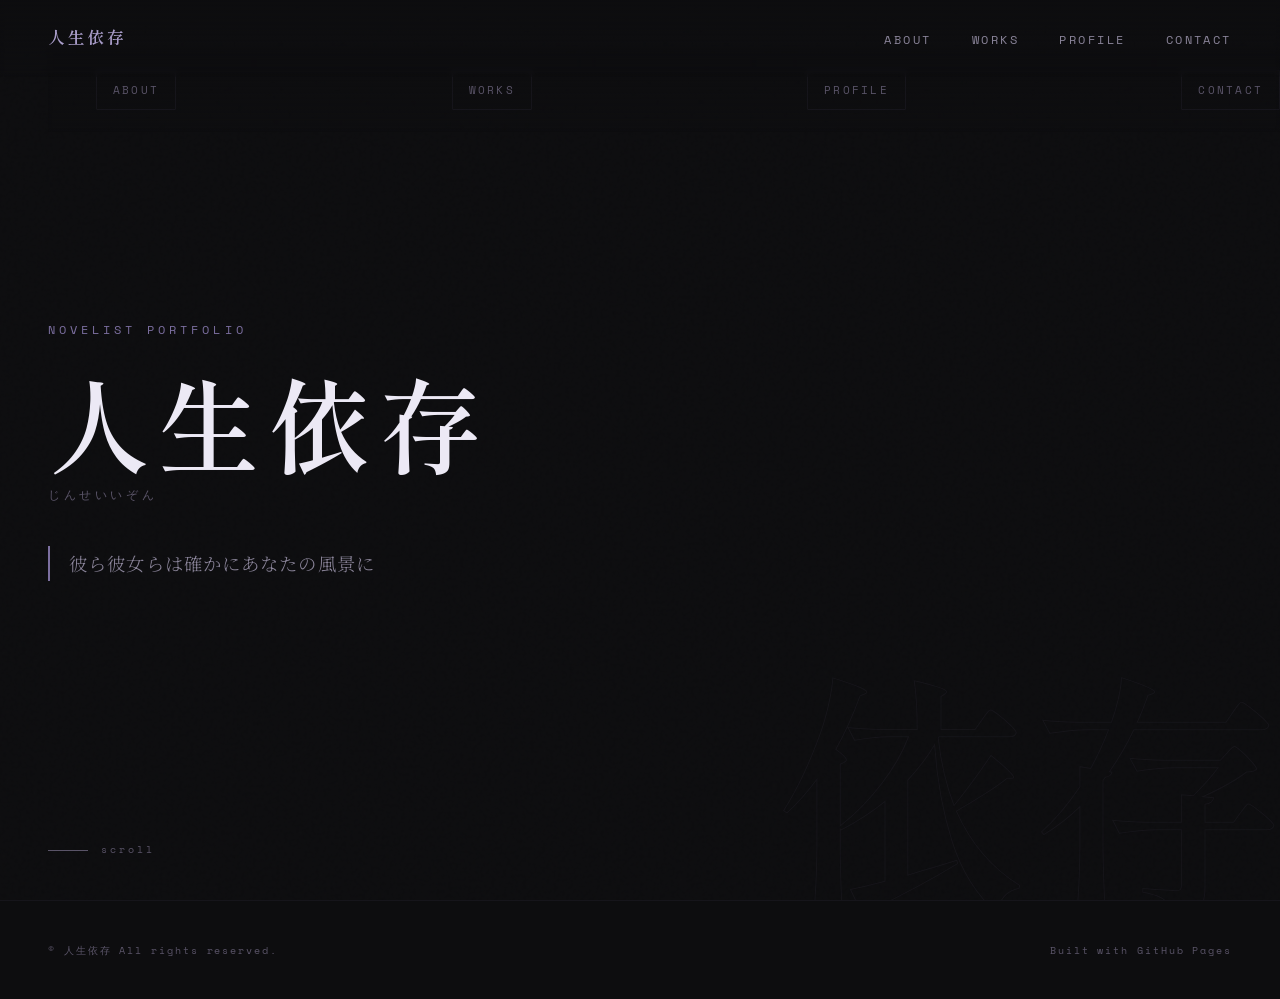
==== index.html @ 1c6c2f1f "Add files via upload" ====
<!DOCTYPE html>
<html lang="ja">
<head>
<meta charset="UTF-8">
<meta name="viewport" content="width=device-width, initial-scale=1.0">
<meta name="description" content="人生依存（じんせいいぞん）の小説ポートフォリオサイト。ジャンル分けしにくい純文学・文学フリマ同人小説を執筆。代表作「雨上がりの宝物」ほか。">
<meta name="keywords" content="人生依存,小説家,純文学,小説家になろう,カクヨム,文学フリマ,同人小説,じんせいいぞん">
<meta property="og:title" content="人生依存 | 小説家ポートフォリオ">
<meta property="og:description" content="彼ら彼女らは確かにあなたの風景に。ジャンル分けしにくい物語を書く小説家・人生依存の作品一覧。">
<meta property="og:type" content="website">
<title>人生依存 | 小説家ポートフォリオ</title>
<link rel="stylesheet" href="style.css">
<style>
  #hero {
    min-height: 100vh;
    display: flex;
    flex-direction: column;
    justify-content: center;
    padding: 0 3rem;
    position: relative;
    overflow: hidden;
  }
  .hero-bg-text {
    position: absolute;
    bottom: -0.05em;
    right: -0.02em;
    font-family: 'Shippori Mincho', serif;
    font-size: clamp(8rem, 20vw, 22rem);
    font-weight: 600;
    color: transparent;
    -webkit-text-stroke: 1px rgba(124,111,160,0.07);
    pointer-events: none;
    line-height: 1;
    user-select: none;
  }
  .hero-eyebrow {
    font-family: 'Space Mono', monospace;
    font-size: 0.72rem;
    letter-spacing: 0.35em;
    color: var(--accent);
    margin-bottom: 1.5rem;
    opacity: 0;
    animation: fadeUp 1s 0.2s forwards;
  }
  .hero-name {
    font-family: 'Shippori Mincho', serif;
    font-size: clamp(3.5rem, 8vw, 7rem);
    font-weight: 600;
    line-height: 1.1;
    letter-spacing: 0.08em;
    color: #ece9f5;
    opacity: 0;
    animation: fadeUp 1s 0.4s forwards;
  }
  .hero-name-reading {
    font-family: 'Space Mono', monospace;
    font-size: 0.75rem;
    letter-spacing: 0.3em;
    color: var(--text3);
    margin-top: 0.4rem;
    opacity: 0;
    animation: fadeUp 1s 0.55s forwards;
  }
  .hero-catch {
    margin-top: 2.5rem;
    font-size: clamp(0.9rem, 2vw, 1.15rem);
    color: var(--text2);
    font-weight: 300;
    letter-spacing: 0.06em;
    max-width: 34em;
    border-left: 2px solid var(--accent);
    padding-left: 1.2rem;
    opacity: 0;
    animation: fadeUp 1s 0.7s forwards;
  }
  .hero-scroll {
    position: absolute;
    bottom: 2.5rem;
    left: 3rem;
    display: flex;
    align-items: center;
    gap: 0.8rem;
    font-family: 'Space Mono', monospace;
    font-size: 0.65rem;
    letter-spacing: 0.3em;
    color: var(--text3);
    opacity: 0;
    animation: fadeIn 1s 1.4s forwards;
  }
  .hero-scroll::before {
    content: '';
    display: block;
    width: 40px;
    height: 1px;
    background: var(--text3);
  }
  .hero-nav-links {
    display: flex;
    gap: 1.5rem;
    margin-top: 3rem;
    opacity: 0;
    animation: fadeUp 1s 1s forwards;
  }
  .hero-nav-link {
    font-family: 'Space Mono', monospace;
    font-size: 0.7rem;
    letter-spacing: 0.2em;
    color: var(--text3);
    text-decoration: none;
    padding: 0.5rem 1rem;
    border: 1px solid var(--border2);
    border-radius: 1px;
    transition: color 0.3s, border-color 0.3s;
  }
  .hero-nav-link:hover { color: var(--accent2); border-color: var(--border); }
  @media (max-width: 768px) {
    #hero { padding: 0 1.5rem; }
    .hero-nav-links { flex-wrap: wrap; gap: 0.8rem; }
  }
</style>
</head>
<body>

<nav>
  <a href="index.html" class="nav-logo">人生依存</a>
  <ul class="nav-links">
    <li><a href="about.html">ABOUT</a></li>
    <li><a href="works.html">WORKS</a></li>
    <li><a href="profile.html">PROFILE</a></li>
    <li><a href="contact.html">CONTACT</a></li>
  </ul>
</nav>

<section id="hero">
  <div class="hero-bg-text">依存</div>
  <p class="hero-eyebrow">NOVELIST PORTFOLIO</p>
  <h1 class="hero-name">人生依存</h1>
  <p class="hero-name-reading">じんせいいぞん</p>
  <p class="hero-catch">彼ら彼女らは確かにあなたの風景に</p>
  <nav class="hero-nav-links">
    <a href="about.html" class="hero-nav-link">ABOUT</a>
    <a href="works.html" class="hero-nav-link">WORKS</a>
    <a href="profile.html" class="hero-nav-link">PROFILE</a>
    <a href="contact.html" class="hero-nav-link">CONTACT</a>
  </nav>
  <div class="hero-scroll">scroll</div>
</section>

<footer>
  <p>© 人生依存 All rights reserved.</p>
  <p>Built with GitHub Pages</p>
</footer>

</body>
</html>
---- style.css ----
@import url('https://fonts.googleapis.com/css2?family=Shippori+Mincho:wght@400;500;600&family=Noto+Serif+JP:wght@300;400;500&family=Space+Mono:ital@0;1&display=swap');

:root {
  --bg: #0d0d0f;
  --bg2: #131316;
  --bg3: #1a1a1f;
  --accent: #7c6fa0;
  --accent2: #a89cc8;
  --text: #d4cfe8;
  --text2: #8a8499;
  --text3: #5a5468;
  --border: rgba(124,111,160,0.18);
  --border2: rgba(124,111,160,0.08);
  --gold: #c9a96e;
}

* { box-sizing: border-box; margin: 0; padding: 0; }
html { scroll-behavior: smooth; }

body {
  background: var(--bg);
  color: var(--text);
  font-family: 'Noto Serif JP', serif;
  font-weight: 300;
  line-height: 1.9;
  overflow-x: hidden;
}

::selection { background: rgba(124,111,160,0.35); }

body::before {
  content: '';
  position: fixed;
  inset: 0;
  background-image: url("data:image/svg+xml,%3Csvg viewBox='0 0 256 256' xmlns='http://www.w3.org/2000/svg'%3E%3Cfilter id='noise'%3E%3CfeTurbulence type='fractalNoise' baseFrequency='0.9' numOctaves='4' stitchTiles='stitch'/%3E%3C/filter%3E%3Crect width='100%25' height='100%25' filter='url(%23noise)' opacity='0.04'/%3E%3C/svg%3E");
  pointer-events: none;
  z-index: 0;
  opacity: 0.4;
}

/* NAV */
nav {
  position: fixed;
  top: 0;
  width: 100%;
  z-index: 100;
  padding: 1.4rem 3rem;
  display: flex;
  justify-content: space-between;
  align-items: center;
  background: linear-gradient(to bottom, rgba(13,13,15,0.95), transparent);
  backdrop-filter: blur(2px);
}

.nav-logo {
  font-family: 'Shippori Mincho', serif;
  font-size: 1.05rem;
  font-weight: 600;
  color: var(--accent2);
  letter-spacing: 0.15em;
  text-decoration: none;
}

.nav-links {
  display: flex;
  gap: 2.5rem;
  list-style: none;
}

.nav-links a {
  color: var(--text2);
  text-decoration: none;
  font-size: 0.78rem;
  letter-spacing: 0.2em;
  font-family: 'Space Mono', monospace;
  transition: color 0.3s;
}

.nav-links a:hover, .nav-links a.active { color: var(--accent2); }

/* SECTIONS */
section { position: relative; z-index: 1; }

.section-inner {
  max-width: 1100px;
  margin: 0 auto;
  padding: 7rem 3rem;
}

.section-label {
  font-family: 'Space Mono', monospace;
  font-size: 0.65rem;
  letter-spacing: 0.4em;
  color: var(--accent);
  margin-bottom: 0.8rem;
}

.section-title {
  font-family: 'Shippori Mincho', serif;
  font-size: clamp(1.8rem, 4vw, 2.8rem);
  font-weight: 600;
  color: #ece9f5;
  line-height: 1.3;
  margin-bottom: 3rem;
}

.divider {
  border: none;
  height: 1px;
  background: var(--border);
  margin: 0;
}

/* ABOUT */
.about-grid {
  display: grid;
  grid-template-columns: 1fr 1fr;
  gap: 5rem;
  align-items: start;
}

.about-text p {
  color: var(--text2);
  font-size: 0.95rem;
  margin-bottom: 1.2em;
  line-height: 2;
}

.about-text p strong { color: var(--accent2); font-weight: 500; }

.about-detail { display: flex; flex-direction: column; gap: 1.5rem; }

.detail-item {
  padding: 1.2rem 1.5rem;
  border: 1px solid var(--border2);
  background: var(--bg2);
  border-radius: 2px;
}

.detail-item-label {
  font-family: 'Space Mono', monospace;
  font-size: 0.6rem;
  letter-spacing: 0.3em;
  color: var(--accent);
  margin-bottom: 0.5rem;
}

.detail-item-content { font-size: 0.85rem; color: var(--text2); line-height: 1.8; }

/* WORKS */
.works-category { margin-bottom: 4rem; }

.works-category-title {
  font-family: 'Space Mono', monospace;
  font-size: 0.65rem;
  letter-spacing: 0.35em;
  color: var(--text3);
  padding-bottom: 0.8rem;
  border-bottom: 1px solid var(--border2);
  margin-bottom: 1.5rem;
}

.work-item {
  display: grid;
  grid-template-columns: auto 1fr auto;
  align-items: start;
  gap: 1.5rem;
  padding: 1.5rem 0;
  border-bottom: 1px solid var(--border2);
}

.work-item:last-child { border-bottom: none; }

.work-number {
  font-family: 'Space Mono', monospace;
  font-size: 0.65rem;
  color: var(--text3);
  letter-spacing: 0.1em;
  padding-top: 0.3rem;
  min-width: 2rem;
}

.work-title {
  font-family: 'Shippori Mincho', serif;
  font-size: 1.1rem;
  font-weight: 500;
  color: #ece9f5;
  margin-bottom: 0.3rem;
  letter-spacing: 0.05em;
}

.work-desc { font-size: 0.8rem; color: var(--text3); line-height: 1.7; margin-bottom: 0.5rem; }

.work-badges { display: flex; flex-wrap: wrap; gap: 0.4rem; }

.badge {
  font-family: 'Space Mono', monospace;
  font-size: 0.6rem;
  letter-spacing: 0.15em;
  padding: 0.2rem 0.6rem;
  border: 1px solid var(--border);
  color: var(--accent);
  border-radius: 1px;
}

.badge-gold { border-color: rgba(201,169,110,0.35); color: var(--gold); }

.work-links { display: flex; flex-direction: column; gap: 0.4rem; align-items: flex-end; }

.work-link {
  font-family: 'Space Mono', monospace;
  font-size: 0.6rem;
  letter-spacing: 0.15em;
  color: var(--text3);
  text-decoration: none;
  padding: 0.25rem 0.6rem;
  border: 1px solid var(--border2);
  border-radius: 1px;
  transition: color 0.2s, border-color 0.2s;
  white-space: nowrap;
}

.work-link:hover { color: var(--accent2); border-color: var(--border); }

.other-works-note {
  font-size: 0.78rem;
  color: var(--text3);
  font-style: italic;
  margin-bottom: 1rem;
  line-height: 1.8;
}

/* PROFILE */
.profile-grid { display: grid; grid-template-columns: 1fr 1fr; gap: 4rem; }

.profile-block-title {
  font-family: 'Space Mono', monospace;
  font-size: 0.62rem;
  letter-spacing: 0.3em;
  color: var(--accent);
  margin-bottom: 1rem;
}

.author-list { display: flex; flex-wrap: wrap; gap: 0.5rem; margin-bottom: 2rem; }

.author-tag {
  font-size: 0.78rem;
  color: var(--text2);
  padding: 0.2rem 0.7rem;
  border: 1px solid var(--border2);
  background: var(--bg2);
  border-radius: 1px;
  letter-spacing: 0.05em;
}

.taste-list { list-style: none; display: flex; flex-direction: column; gap: 0.6rem; }

.taste-list li {
  font-size: 0.85rem;
  color: var(--text2);
  display: flex;
  gap: 0.8rem;
  line-height: 1.6;
}

.taste-list li::before { content: '—'; color: var(--text3); flex-shrink: 0; }

/* CONTACT */
.contact-link-area { background: transparent; border-radius: 4px; padding: 0; }

.contact-links {
  display: grid;
  grid-template-columns: repeat(auto-fit, minmax(200px, 1fr));
  gap: 1rem;
  margin-top: 1rem;
}

.contact-link {
  display: flex;
  align-items: center;
  gap: 0.8rem;
  padding: 1rem 1.2rem;
  border: 1px solid var(--border2);
  background: var(--bg);
  border-radius: 2px;
  text-decoration: none;
  color: var(--text2);
  font-size: 0.8rem;
  font-family: 'Space Mono', monospace;
  letter-spacing: 0.08em;
  transition: border-color 0.25s, color 0.25s, background 0.25s;
}

.contact-link:hover { border-color: var(--border); color: var(--accent2); background: var(--bg3); }

.contact-link-icon { font-size: 0.9rem; color: var(--accent); flex-shrink: 0; }

/* FOOTER */
footer {
  padding: 2.5rem 3rem;
  border-top: 1px solid var(--border2);
  display: flex;
  justify-content: space-between;
  align-items: center;
  background: var(--bg);
}

footer p {
  font-family: 'Space Mono', monospace;
  font-size: 0.6rem;
  letter-spacing: 0.2em;
  color: var(--text3);
}

/* ANIMATIONS */
@keyframes fadeUp {
  from { opacity: 0; transform: translateY(18px); }
  to   { opacity: 1; transform: translateY(0); }
}

@keyframes fadeIn {
  from { opacity: 0; }
  to   { opacity: 1; }
}

.reveal {
  opacity: 0;
  transform: translateY(24px);
  transition: opacity 0.8s ease, transform 0.8s ease;
}

.reveal.visible { opacity: 1; transform: translateY(0); }

/* PAGE HEADER (各ページのトップ) */
.page-header {
  padding: 10rem 3rem 4rem;
  position: relative;
  z-index: 1;
}

.page-header-eyebrow {
  font-family: 'Space Mono', monospace;
  font-size: 0.65rem;
  letter-spacing: 0.4em;
  color: var(--accent);
  margin-bottom: 0.8rem;
}

.page-header-title {
  font-family: 'Shippori Mincho', serif;
  font-size: clamp(2.5rem, 6vw, 5rem);
  font-weight: 600;
  color: #ece9f5;
  letter-spacing: 0.08em;
  line-height: 1.15;
}

.page-header-bg {
  position: absolute;
  bottom: -0.05em;
  right: -0.02em;
  font-family: 'Shippori Mincho', serif;
  font-size: clamp(6rem, 15vw, 16rem);
  font-weight: 600;
  color: transparent;
  -webkit-text-stroke: 1px rgba(124,111,160,0.06);
  pointer-events: none;
  line-height: 1;
  user-select: none;
  z-index: 0;
}

/* RESPONSIVE */
@media (max-width: 768px) {
  nav { padding: 1.2rem 1.5rem; }
  .nav-links { display: none; }
  .section-inner { padding: 5rem 1.5rem; }
  .about-grid { grid-template-columns: 1fr; gap: 2.5rem; }
  .profile-grid { grid-template-columns: 1fr; gap: 2.5rem; }
  .work-item { grid-template-columns: auto 1fr; }
  .work-links { flex-direction: row; align-items: flex-start; flex-wrap: wrap; }
  footer { flex-direction: column; gap: 0.5rem; text-align: center; }
  .page-header { padding: 8rem 1.5rem 3rem; }
}
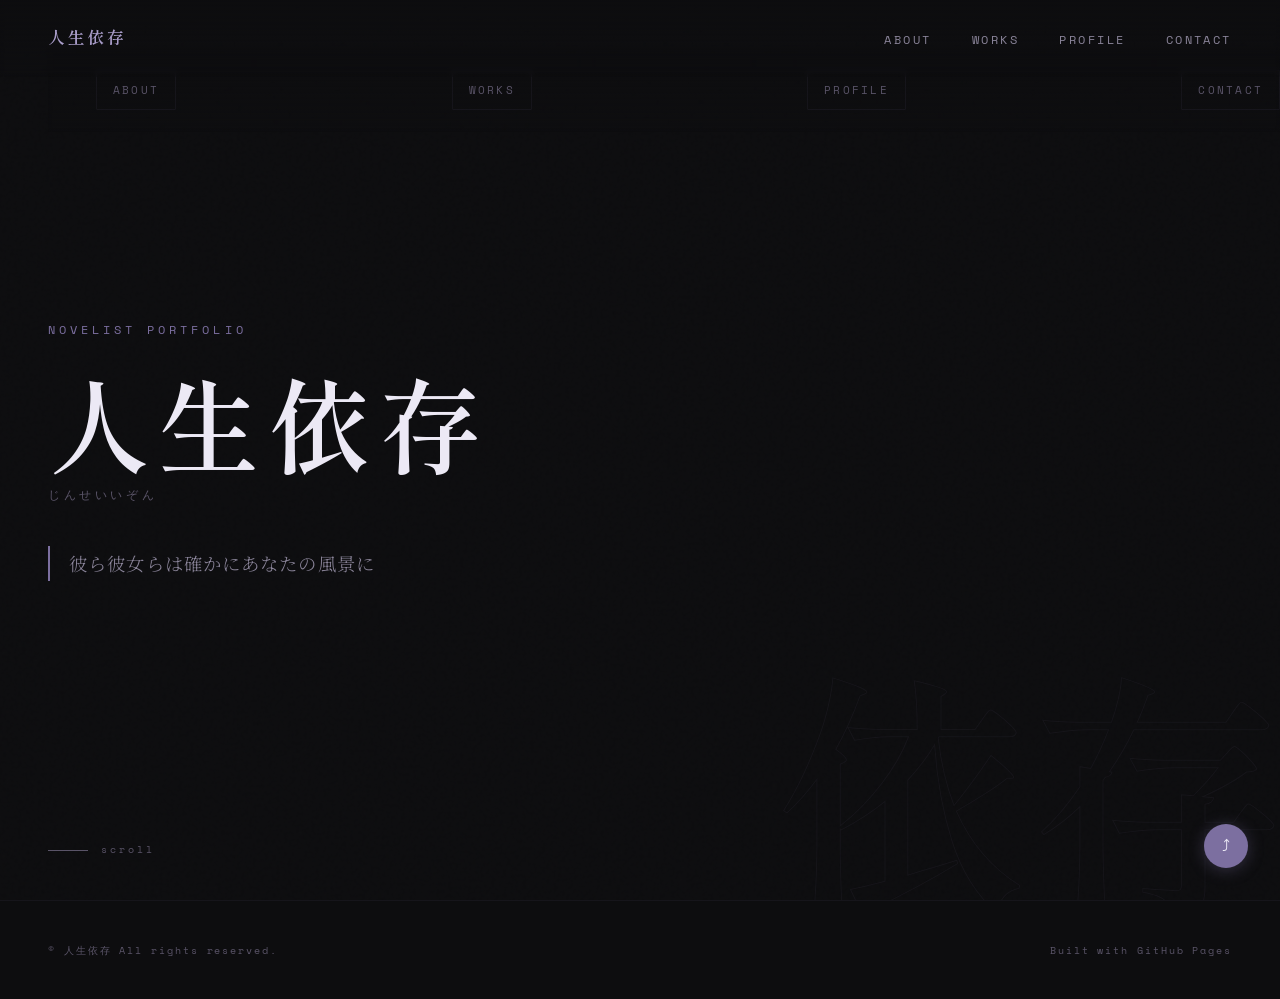
==== commit 55e0cf52: "Add files via upload" ====
--- a/index.html
+++ b/index.html
@@ -151,5 +151,45 @@
   <p>Built with GitHub Pages</p>
 </footer>
 
+
+<!-- SHARE FAB -->
+<div class="share-fab">
+  <span class="share-copied" id="share-copied">copied!</span>
+  <div class="share-menu" id="share-menu">
+    <button class="share-btn" id="copy-btn">🔗 URLをコピー</button>
+    <a class="share-btn" id="x-btn" href="#" target="_blank" rel="noopener">𝕏 Xでシェア</a>
+    <a class="share-btn" id="line-btn" href="#" target="_blank" rel="noopener">💬 LINEでシェア</a>
+  </div>
+  <button class="share-toggle" id="share-toggle" aria-label="シェア">⤴</button>
+</div>
+
+<script>
+(function() {
+  var toggle = document.getElementById("share-toggle");
+  var menu = document.getElementById("share-menu");
+  var copyBtn = document.getElementById("copy-btn");
+  var xBtn = document.getElementById("x-btn");
+  var lineBtn = document.getElementById("line-btn");
+  var copied = document.getElementById("share-copied");
+  var url = "https://999harmony.github.io/";
+  var text = "人生依存｜小説家ポートフォリオ";
+
+  xBtn.href = "https://twitter.com/intent/tweet?url=" + encodeURIComponent(url) + "&text=" + encodeURIComponent(text);
+  lineBtn.href = "https://social-plugins.line.me/lineit/share?url=" + encodeURIComponent(url);
+
+  toggle.addEventListener("click", function() { menu.classList.toggle("open"); });
+
+  copyBtn.addEventListener("click", function() {
+    navigator.clipboard.writeText(url).then(function() {
+      copied.classList.add("show");
+      setTimeout(function() { copied.classList.remove("show"); }, 2000);
+    });
+  });
+
+  document.addEventListener("click", function(e) {
+    if (!e.target.closest(".share-fab")) menu.classList.remove("open");
+  });
+})();
+</script>
 </body>
 </html>
--- a/style.css
+++ b/style.css
@@ -382,3 +382,86 @@
   footer { flex-direction: column; gap: 0.5rem; text-align: center; }
   .page-header { padding: 8rem 1.5rem 3rem; }
 }
+
+/* ── SHARE BUTTON ── */
+.share-fab {
+  position: fixed;
+  bottom: 2rem;
+  right: 2rem;
+  z-index: 200;
+  display: flex;
+  flex-direction: column;
+  align-items: flex-end;
+  gap: 0.6rem;
+}
+
+.share-toggle {
+  width: 44px;
+  height: 44px;
+  border-radius: 50%;
+  background: var(--accent);
+  border: none;
+  cursor: pointer;
+  display: flex;
+  align-items: center;
+  justify-content: center;
+  font-size: 1rem;
+  color: #ece9f5;
+  transition: background 0.25s, transform 0.25s;
+  box-shadow: 0 2px 16px rgba(124,111,160,0.35);
+}
+
+.share-toggle:hover { background: var(--accent2); transform: scale(1.08); }
+
+.share-menu {
+  display: flex;
+  flex-direction: column;
+  align-items: flex-end;
+  gap: 0.5rem;
+  opacity: 0;
+  pointer-events: none;
+  transform: translateY(8px);
+  transition: opacity 0.25s, transform 0.25s;
+}
+
+.share-menu.open {
+  opacity: 1;
+  pointer-events: all;
+  transform: translateY(0);
+}
+
+.share-btn {
+  display: flex;
+  align-items: center;
+  gap: 0.6rem;
+  padding: 0.45rem 0.9rem;
+  background: var(--bg2);
+  border: 1px solid var(--border);
+  border-radius: 2px;
+  color: var(--text2);
+  font-family: 'Space Mono', monospace;
+  font-size: 0.65rem;
+  letter-spacing: 0.15em;
+  cursor: pointer;
+  text-decoration: none;
+  white-space: nowrap;
+  transition: color 0.2s, border-color 0.2s, background 0.2s;
+}
+
+.share-btn:hover { color: var(--accent2); border-color: var(--border); background: var(--bg3); }
+
+.share-copied {
+  font-family: 'Space Mono', monospace;
+  font-size: 0.6rem;
+  letter-spacing: 0.2em;
+  color: var(--accent2);
+  opacity: 0;
+  transition: opacity 0.3s;
+  padding-right: 0.2rem;
+}
+
+.share-copied.show { opacity: 1; }
+
+@media (max-width: 768px) {
+  .share-fab { bottom: 1.2rem; right: 1.2rem; }
+}
